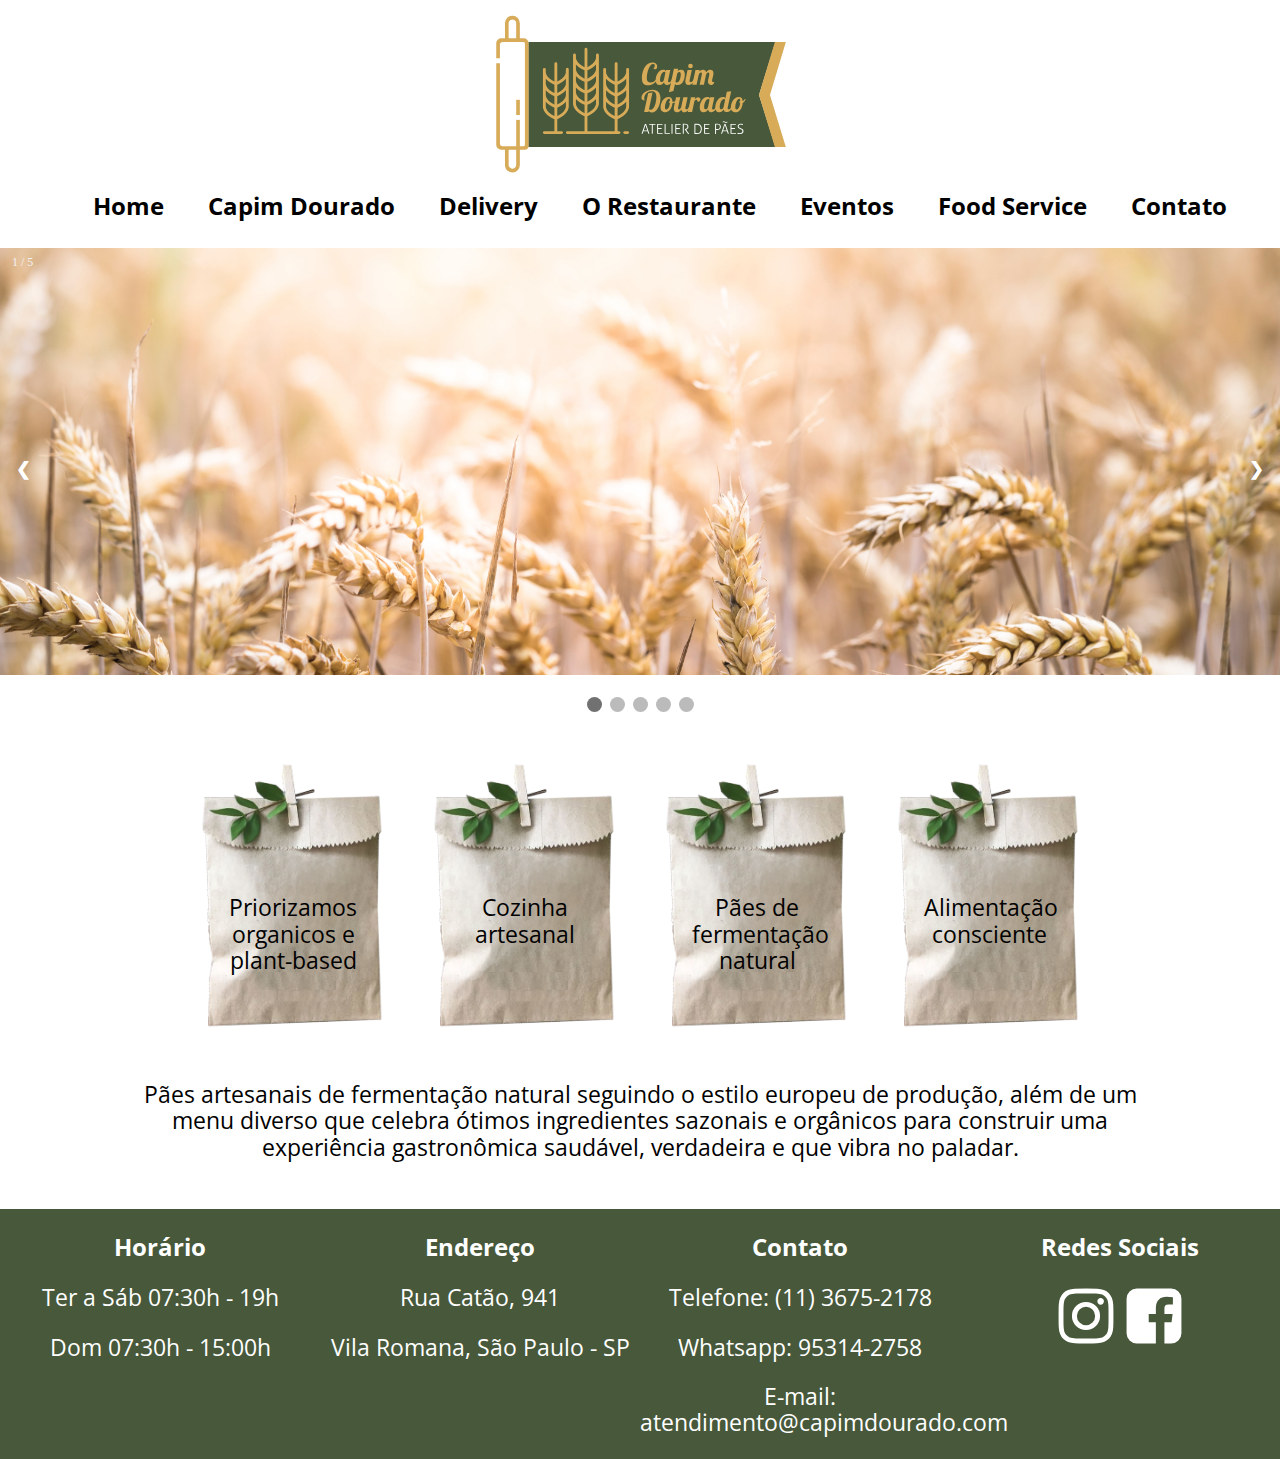
==== index.html @ cfd5281f "fisrt commit" ====
<!DOCTYPE html>
<html lang="pt-br">
    <head>
        <!--Padrão-->
        <meta charset="UTF-8">
        <title> Capim Dourado </title>
        <meta name="viewport" content="width=device-width, initial-scale=1.0">
        <meta http-equiv="X-UA-Compatible" content="ie=edge">
        <!--CSS-->
        <link href="capim-dourado.css" rel="stylesheet">
        <link rel="stylesheet" href="capimdouradodesktop.css">
        <link rel="stylesheet" href="capimdouradotablet.css">
        <link rel="stylesheet" href="capimdouradocelular.css">
        <link href="normalize.css" rel="stylesheet">
        <!--SEO-->
        <meta name="Keywords" content="padaria, artesanal, vila Romana,  ">
        <meta name="Description" content="A melhor padaria da Vila Romana">
        <!-- icon -->
        <link rel="icon" href="img/capim-icon.svg">
        <!--Fontes-->
        <link href="https://fonts.googleapis.com/css?family=Open+Sans&display=swap" rel="stylesheet">
        <link href="https://fonts.googleapis.com/css2?family=Open+Sans+Condensed:ital,wght@0,300;0,700;1,300&display=swap" rel="stylesheet">
        <!--Assinatura-->
        <meta name="author" content="Ully Suheishi">
    </head>
    <body>
        <header>
        <!--logo-->
        <div id="logo-principal"><a href="index.html"><img id="logo" src="img/logo-principal.svg"></a></div>
        <!--menu-->
        <div class="nav-toggle">
            <div class="nav-toggle-bar"></div>
        </div>
        <nav id="menu" class="menu nav">
            <ul>
                <li><a href="index.html"><strong> Home </strong></a> </li>
                <li><a href="capim-dourado.html"><strong> Capim Dourado </strong></a></li>
                <li><a href="delivery.html"><strong> Delivery </strong></a></li>
                <li><a href="restaurante.html"><strong> O Restaurante </strong></a></li>
                <li><a href="eventos.html"><strong> Eventos </strong></a></li>
                <li><a href="food-service.html"><strong> Food Service </strong></a></li>
                <li><a href="contato.html"><strong> Contato </strong></a></li>
            </ul>
        </nav>
        <script src="scripts/nav.js"></script>
        </header>
<!-- ---------------------------------------------------------------------------------------------------- -->
        <main>
            <!-- inicio slideshow -->
            <div class="slideshow-container">
                <!-- Full-width images with number and caption text -->
                <div class="mySlides fade">
                    <div class="numbertext">1 / 5</div>
                        <img src="img/full-banner-1.jpg" style="width:100%">
                    <div class="text"></div>
                </div>
            
                <div class="mySlides fade">
                    <div class="numbertext">2 / 5</div>
                        <img src="img/full-banner-2.jpg" style="width:100%">
                    <div class="text"></div>
                </div>
            
                <div class="mySlides fade">
                    <div class="numbertext">3 / 5</div>
                        <img src="img/full-banner-3.jpg" style="width:100%">
                    <div class="text"></div>
                </div>

                <div class="mySlides fade">
                    <div class="numbertext">4 / 5</div>
                        <img src="img/full-banner-4.jpg" style="width:100%">
                    <div class="text"></div>
                </div>

                <div class="mySlides fade">
                    <div class="numbertext">5 / 5</div>
                        <img src="img/full-banner-5.jpg" style="width:100%">
                    <div class="text"></div>
                </div>
                <!-- Next and previous buttons -->
                <a class="prev" onclick="plusSlides(-1)">&#10094;</a>
                <a class="next" onclick="plusSlides(1)">&#10095;</a>
            </div>
            <!-- escolher entre as bolinhas ou a seta para navegar no slideshow -->
            <br>
            <!-- The dots/circles -->
            <div style="text-align:center">
                <span class="dot" onclick="currentSlide(1)"></span>
                <span class="dot" onclick="currentSlide(2)"></span>
                <span class="dot" onclick="currentSlide(3)"></span>
                <span class="dot" onclick="currentSlide(4)"></span>
                <span class="dot" onclick="currentSlide(5)"></span>
            </div>
            <script src="scripts/album.js"></script>
            <!-- fim slideshow -->
            <section class="margem-geral">    
                <!-- Inserir chamadas -->
                <div class="flex-container-home">
                    <div>
                        <figure id="qualidades-destaque">
                        <img src="img/cartao-destaque.png" />  
                        <figcaption> Priorizamos organicos e plant-based </figcaption>
                        </figure>
                    </div>
                    <div>
                        <figure id="qualidades-destaque">
                            <img src="img/cartao-destaque.png" />  
                            <figcaption> Cozinha artesanal </figcaption>
                        </figure>
                    </div>
                    <div>
                        <figure  id="qualidades-destaque">
                            <img src="img/cartao-destaque.png" />  
                            <figcaption> Pães de fermentação natural </figcaption>
                        </figure>
                    </div>
                    <div>
                        <figure id="qualidades-destaque">
                            <img src="img/cartao-destaque.png" />  
                            <figcaption> Alimentação consciente </figcaption>
                        </figure>
                    </div>
                </div>
                <!-- fimchamadas -->
                <p class="texto-margem">
                Pães artesanais de fermentação natural seguindo o estilo europeu de produção,
                além de um menu diverso que celebra ótimos ingredientes sazonais e orgânicos para
                construir uma experiência gastronômica saudável, verdadeira e que vibra no paladar.
                </p>
                <!-- plugin para instagram -->
            </section>
        </main>
        <footer>
            <div class="footer-item">
                <h3> Horário </h3>
                <p> Ter a Sáb 07:30h - 19h </p>
                <p> Dom 07:30h - 15:00h </p>
            </div>
            <div class="footer-item">
                <h3> Endereço </h3>
                <p> Rua Catão, 941</p>
                <p>Vila Romana, São Paulo - SP </p>
            </div>
            <div class="footer-item">
                <h3> Contato </h3>
                <p> Telefone: (11) 3675-2178 </p>
                <p> Whatsapp: 95314-2758 </p>
                <p> E-mail: atendimento@capimdourado.com </p>
            </div>
            <div class="footer-item">
                <h3> Redes Sociais </h3>
                <svg xmlns="http://www.w3.org/2000/svg" viewBox="0 0 1792 1792" height="4em" width="4em" class="logo-contato-footer">
                    <path d="M1152 896q0-106-75-181t-181-75-181 75-75 181 75 181 181 75 181-75 75-181zm138 0q0 164-115 279t-279 115-279-115-115-279 115-279 279-115 279 115 115 279zm108-410q0 38-27 65t-65 27-65-27-27-65 27-65 65-27 65 27 27 65zm-502-220q-7 0-76.5-.5t-105.5 0-96.5 3-103 10-71.5 18.5q-50 20-88 58t-58 88q-11 29-18.5 71.5t-10 103-3 96.5 0 105.5.5 76.5-.5 76.5 0 105.5 3 96.5 10 103 18.5 71.5q20 50 58 88t88 58q29 11 71.5 18.5t103 10 96.5 3 105.5 0 76.5-.5 76.5.5 105.5 0 96.5-3 103-10 71.5-18.5q50-20 88-58t58-88q11-29 18.5-71.5t10-103 3-96.5 0-105.5-.5-76.5.5-76.5 0-105.5-3-96.5-10-103-18.5-71.5q-20-50-58-88t-88-58q-29-11-71.5-18.5t-103-10-96.5-3-105.5 0-76.5.5zm768 630q0 229-5 317-10 208-124 322t-322 124q-88 5-317 5t-317-5q-208-10-322-124t-124-322q-5-88-5-317t5-317q10-208 124-322t322-124q88-5 317-5t317 5q208 10 322 124t124 322q5 88 5 317z"></path></svg>
                <a href="instagram.com"></a>
                <svg xmlns="http://www.w3.org/2000/svg" viewBox="0 0 1792 1792" height="4em" width="4em" class="logo-contato-footer"><path d="M1376 128q119 0 203.5 84.5t84.5 203.5v960q0 119-84.5 203.5t-203.5 84.5h-188v-595h199l30-232h-229v-148q0-56 23.5-84t91.5-28l122-1v-207q-63-9-178-9-136 0-217.5 80t-81.5 226v171h-200v232h200v595h-532q-119 0-203.5-84.5t-84.5-203.5v-960q0-119 84.5-203.5t203.5-84.5h960z"></path></svg>
                <a href="facebook.com"></a>
            </div>
        </footer>
    </body>
</html>
---- capim-dourado.css ----
@charset "utf-8";
/* fold and unfold */
/* ctrl + k + 0/1/2/3/4 */
/* ctrl + k + j */

/* --------------------------------------------------------------- */
/* -----------------CSS para todas as páginas--------------------- */
/* --------------------------------------------------------------- */

h1, h2, h3, h4, h5, h6, p, strong{
  color: black;
}

h1, h2, h3, h4, h5, h6, p{
  text-align: center;
}

p, a, figcaption{
  font-family: 'Open Sans Condensed', sans-serif;
}

h1, h2, h3, h4, h5, h6, strong, .icone-whats-delivery, label{
  font-family: 'Open Sans', sans-serif;
}

body{
  padding-top: 1%;
}

#logo-principal img{
  display: block;
  margin-left: auto;
  margin-right: auto;
}

nav{
  padding-bottom: 1%;
}

a{
  text-decoration: none;
  color: black;
}

.full-banner{
  margin-left: auto;
  margin-right: auto;
  display: block;
  width: 100%;
}

footer{
  display: flex;
  flex-wrap: wrap;
  background-color: #47583b;
}

footer h3, footer p{
  color: white;
}

.logo-contato-footer{
  fill: white;
}





/* --------------------------------------------------------------- */
/* ---------------------------slideshow--------------------------- */
/* --------------------------------------------------------------- */

* {box-sizing:border-box}

/* Slideshow container */
.slideshow-container {
  max-width: 2160px;
  position: relative;
  margin: auto;
}

/* Hide the images by default */
.mySlides {
  display: none;
}

/* Next & previous buttons */
.prev, .next {
  cursor: pointer;
  position: absolute;
  top: 50%;
  width: auto;
  margin-top: -22px;
  padding: 16px;
  color: white;
  font-weight: bold;
  font-size: 18px;
  transition: 0.6s ease;
  border-radius: 0 3px 3px 0;
  user-select: none;
}

/* Position the "next button" to the right */
.next {
  right: 0;
  border-radius: 3px 0 0 3px;
}

/* On hover, add a black background color with a little bit see-through */
.prev:hover, .next:hover {
  background-color: rgba(0,0,0,0.8);
}

/* Caption text */
.text {
  color: #f2f2f2;
  font-size: 15px;
  padding: 8px 12px;
  position: absolute;
  bottom: 8px;
  width: 100%;
  text-align: center;
}

/* Number text (1/3 etc) */
.numbertext {
  color: #f2f2f2;
  font-size: 12px;
  padding: 8px 12px;
  position: absolute;
  top: 0;
}

/* The dots/bullets/indicators */
.dot {
  cursor: pointer;
  height: 15px;
  width: 15px;
  margin: 0 2px;
  background-color: #bbb;
  border-radius: 50%;
  display: inline-block;
  transition: background-color 0.6s ease;
}

.active, .dot:hover {
  background-color: #717171;
}

/* Fading animation */
.fade {
  -webkit-animation-name: fade;
  -webkit-animation-duration: 1.5s;
  animation-name: fade;
  animation-duration: 1.5s;
}

@-webkit-keyframes fade {
  from {opacity: .4}
  to {opacity: 1}
}

@keyframes fade {
  from {opacity: .4}
  to {opacity: 1}
}

/* --------------------------------------------------------------- */
/* ------------------CSS para o menu hamburguer------------------- */
/* --------------------------------------------------------------- */

@media screen and (min-width: 0px) and (max-width: 1013px){

    @import url("https://fonts.googleapis.com/css?family=Source+Sans+Pro");
    * {
      -webkit-box-sizing: border-box;
      -moz-box-sizing: border-box;
      box-sizing: border-box;
      -webkit-text-size-adjust: 100%;
      -moz-text-size-adjust: 100%;
      -ms-text-size-adjust: 100%;
    }

    *:focus{
      outline: none;
    }
    
    html{
      font: normal "Source Sans Pro", Helvetica, Arial, sans-serif;
    }     
    
    body{
      color: inherit;
      font: inherit;
    }
    
    a{
      color: inherit;
      cursor: pointer; 
      text-decoration: none;
    }

    a:hover{
      opacity: 0.8;
    }
    
    /* nav toggle */
    .nav-toggle{
      -webkit-user-select: none;
      -moz-user-select: none;
      user-select: none;
      cursor: pointer;
      height: 2rem;
      right: 2rem;
      position: fixed;
      top: 3.5%;
      width: 3.6rem;
      z-index: 2;
    }

    .nav-toggle:hover{
      opacity: 0.8;
    }

    .nav-toggle .nav-toggle-bar,
    .nav-toggle .nav-toggle-bar::after,
    .nav-toggle .nav-toggle-bar::before{
      position: absolute;
      top: 50%;
      -webkit-transform: translateY(-50%);
      -ms-transform: translateY(-50%);
      transform: translateY(-50%);
      -webkit-transition: all 0.5s ease;
      -moz-transition: all 0.5s ease;
      -ms-transition: all 0.5s ease;
      -o-transition: all 0.5s ease;
      transition: all 0.5s ease;
      background:#F2EBDF;
      content: '';
      height: 0.4rem;
      width: 100%;
    }

    .nav-toggle .nav-toggle-bar{
      margin-top: 0;
    }

    .nav-toggle .nav-toggle-bar::after{
      margin-top: 0.8rem;
    }

    .nav-toggle .nav-toggle-bar::before{
      margin-top: -0.8rem;
    }

    .nav-toggle.expanded .nav-toggle-bar{
      background: transparent;
    }

    .nav-toggle.expanded .nav-toggle-bar::after, .nav-toggle.expanded .nav-toggle-bar::before{
      background: #F2EBDF;
      margin-top: 0;
    }

    .nav-toggle.expanded .nav-toggle-bar::after{
      -ms-transform: rotate(45deg);
      -webkit-transform: rotate(45deg);
      transform: rotate(45deg);
    }

    .nav-toggle.expanded .nav-toggle-bar::before{
      -ms-transform: rotate(-45deg);
      -webkit-transform: rotate(-45deg);
      transform: rotate(-45deg);
    }
    
    /* nav */
    .nav{
      -webkit-transition: left 0.5s ease;
      -moz-transition: left 0.5s ease;
      -ms-transition: left 0.5s ease;
      -o-transition: left 0.5s ease;
      transition: left 0.5s ease;
      background: #667173;
      color: #F2798F;
      cursor: pointer;
      font-size: 2rem;
      height: 100vh;
      left: -20rem;
      padding: 6rem 2rem 2rem 2rem;
      position: fixed;
      top: 0;
      width: 20rem;
      z-index: 1;
    }

    .nav.expanded{
      left: 0;
    }

    .nav ul{
      position: absolute;
      top: 50%;
      -webkit-transform: translateY(-50%);
      -ms-transform: translateY(-50%);
      transform: translateY(-50%);
      list-style: none;
      margin: 0;
      padding: 0;
    }
    
    /*# sourceMappingURL=nav.css.map */
  }
---- capimdouradodesktop.css ----
@charset "utf-8";

/* --------------------------------------------------------------- */
/* --------------CSS apenas para a versão Desktop----------------- */
/* --------------------------------------------------------------- */
@media screen and (min-width: 1014px){

h1, h2, h3, h4, h5, h6, strong, .icone-whats-delivery{
  font-size: 24px;
}  

p, figcaption, a{
  font-size: 23px;
}
  
#logo-principal img{
width: 300px;
height: auto;
}

.menu{
  text-align: center;
}

.menu ul li{
  list-style: none;
  display: inline-block;
}

.menu strong{
  padding: 10px 20px;
}

.menu > ul > li > a > strong:hover{
  background-color: #415538;
  color: white;
}
/* tirar margem geral */
.margem-geral{
  padding: 2% 0;
}

/* alinhamento do texto */

.texto-margem{
  padding: 0 10%;
}

.footer-item{
  width: 25%;
  float: left;
  text-align: center;
}

/* ----------------CSS para páginas específicas------------------- */

/* Home */

/* imgs destaques */

.flex-container-home{
  display: flex;
  flex-flow: row wrap;
  justify-content: center;
}

#qualidades-destaque {
  display: inline-block;
  position: relative;
  text-align: center;
  margin-inline-start: 1em;
  margin-inline-end: 1em;
}

#qualidades-destaque img{
  width: 200px;
}

#qualidades-destaque figcaption{
  position: absolute;
  top: 48%;
  width: 65%;
  left: 18%;
}

/* Delivery */

.icone-whats-delivery-text, .icone-whats-delivery{
  fill: #2D9139;
  display: block;
  margin: auto;
  text-align: center;
  color: #2D9139;
}

.icone-whats-delivery{
  height: 8em;
  width: 8em;
}


/* Eventos */
.flex-eventos{
  display: flex;
}
.flex-eventos-filho{
  width: calc(100%/3);
  padding: 1% 4% 0%;
}

/* Contato */

.logo-contato{
  width: 2em;
  height: 2em;
  fill: black;
}
.contato-infos-flex-left{
  margin-left: auto;
  margin-right: auto;
  width: 290px;
    margin-block-start: 1em;
    margin-block-end: 1em;
}

.contato-section-flex{
  display: flex;
}

.contato-section-flex-filho{
  width: calc(100%/2);
  padding: 0 3%;
}

.hora-funcionamento{
  margin-top: 10%;
}

.maps{
  width: 90%;
  height: 200px;
  margin: 0 5% 2%;
}

.contato-infos-flex-right{
  margin-left: 8%;
  margin-right: 5%;
}

fieldset{
  width: 500px;
  margin-left: auto;
  margin-right: auto;
  border: none;
  color: black;
}

fieldset > p > label > strong, fieldset > p > input{
  font-size: 16px;
  width: 100%;
}

fieldset > p{
  margin: 0.5em;
}
/* 
.align-start{
  text-align: start;
} */

}

}
---- capimdouradotablet.css ----
@charset "utf-8";



/* --------------------------------------------------------------- */
/* --------------CSS apenas para a versão tablet------------------ */
/* --------------------------------------------------------------- */
@media screen and (min-width: 0px) and (max-width: 1013px){

    h1, h2, h3, h4, h5, h6, strong, .icone-whats-delivery{
    font-size: 24px;
    }

    p, figcaption, a{
        font-size: 21px;
      }

  
    #logo-principal img{
      width: 250px;
      height: auto;
    }

    .texto-margem{
        padding: 0 10%;
    }

    h1, h2, h3, h4, h5, h6, p{
      text-align: center;
    }
      
    h1, h2, h3, h4, h5, h6, strong{
        font-size: larger;
    }  

    .footer-item{
        width: 50%;
        float: left;
        text-align: center;
    }

/* ----------------CSS para páginas específicas------------------- */

/* Home */

/* imgs destaques */

.flex-container-home{
    display: flex;
    flex-flow: row wrap;
    justify-content: center;
}

#qualidades-destaque {
    display: inline-block;
    position: relative;
    text-align: center;
    margin-inline-start: 1em;
    margin-inline-end: 1em;
  }
  
  #qualidades-destaque img{
    width: 200px;
  }
  
  #qualidades-destaque figcaption{
    position: absolute;
    top: 48%;
    width: 65%;
    left: 18%;
  }

/* Delivery */

  .icone-whats-delivery-text, .icone-whats-delivery{
    fill: #2D9139;
    display: block;
    margin: auto;
    text-align: center;
    color: #2D9139;
  }
  
  .icone-whats-delivery{
    height: 6em;
    width: 6em;
  }
  
/* Contato */

.logo-contato{
  width: 2em;
  height: 2em;
  fill: black;
}
.contato-infos-flex-left{
  margin-left: auto;
  margin-right: auto;
  width: 290px;
  margin-block-start: 1em;
  margin-block-end: 1em;
}

.hora-funcionamento{
  margin-top: 10%;
}

.maps{
  width: 90%;
  height: 200px;
  margin: 0 5% 2%;
}

.contato-infos-flex-right{
  margin-left: 8%;
  margin-right: 5%;
}

fieldset{
  width: 500px;
  margin-left: auto;
  margin-right: auto;
  border: none;
  color: black;
}

fieldset > p > label > strong, fieldset > p > input{
  font-size: 16px;
  width: 100%;
}

fieldset > p{
  margin: 0.5em;
}

  }
---- capimdouradocelular.css ----
@charset "utf-8";

/* --------------------------------------------------------------- */
/* --------------CSS apenas para a versão celular----------------- */
/* --------------------------------------------------------------- */

@media screen and (min-width: 0px) and (max-width: 559px){
  h1, h2, h3, h4, h5, h6, strong, .icone-whats-delivery{
    font-size: 24px;
    }

    p, figcaption, a{
        font-size: 23px;
      }

  
    #logo-principal img{
      width: 250px;
      height: auto;
    }

    .texto-margem{
        padding: 0 10%;
    }

    h1, h2, h3, h4, h5, h6, p{
      text-align: center;
    }
      
    h1, h2, h3, h4, h5, h6, strong{
        font-size: larger;
    }  
      
    p{
        font-size: 18px;
    }

    .footer-item{
      width: 100%;
    }
  /* ----------------CSS para páginas específicas------------------- */

/* Home */

/* imgs destaques */

.flex-container-home{
  display: flex;
  flex-flow: row wrap;
  justify-content: center;
}

#qualidades-destaque {
  display: inline-block;
  position: relative;
  text-align: center;
  margin-inline-start: 1em;
  margin-inline-end: 1em;
}

#qualidades-destaque img{
  width: 200px;
}

#qualidades-destaque figcaption{
  position: absolute;
  top: 48%;
  width: 65%;
  left: 18%;
}

/* Delivery */

.icone-whats-delivery-text, .icone-whats-delivery{
  fill: #2D9139;
  display: block;
  margin: auto;
  text-align: center;
  color: #2D9139;
}

.icone-whats-delivery{
  height: 4em;
  width: 4em;
}

/* Contato */

.logo-contato{
width: 2em;
height: 2em;
fill: black;
}
.contato-infos-flex-left{
margin-left: auto;
margin-right: auto;
width: 290px;
margin-block-start: 1em;
margin-block-end: 1em;
}

.hora-funcionamento{
margin-top: 10%;
}

.maps{
width: 96%;
height: 150px;
margin: 0 2% 2%;
}

.contato-infos-flex-right{
margin-left: 1%;
margin-right: 1%;
}

fieldset{
width: 100%;
margin-left: auto;
margin-right: auto;
border: none;
color: black;
}

fieldset > p > label > strong, fieldset > p > input{
font-size: 16px;
width: 100%;
}

fieldset > p{
margin: 0.5em;
}

}
  }
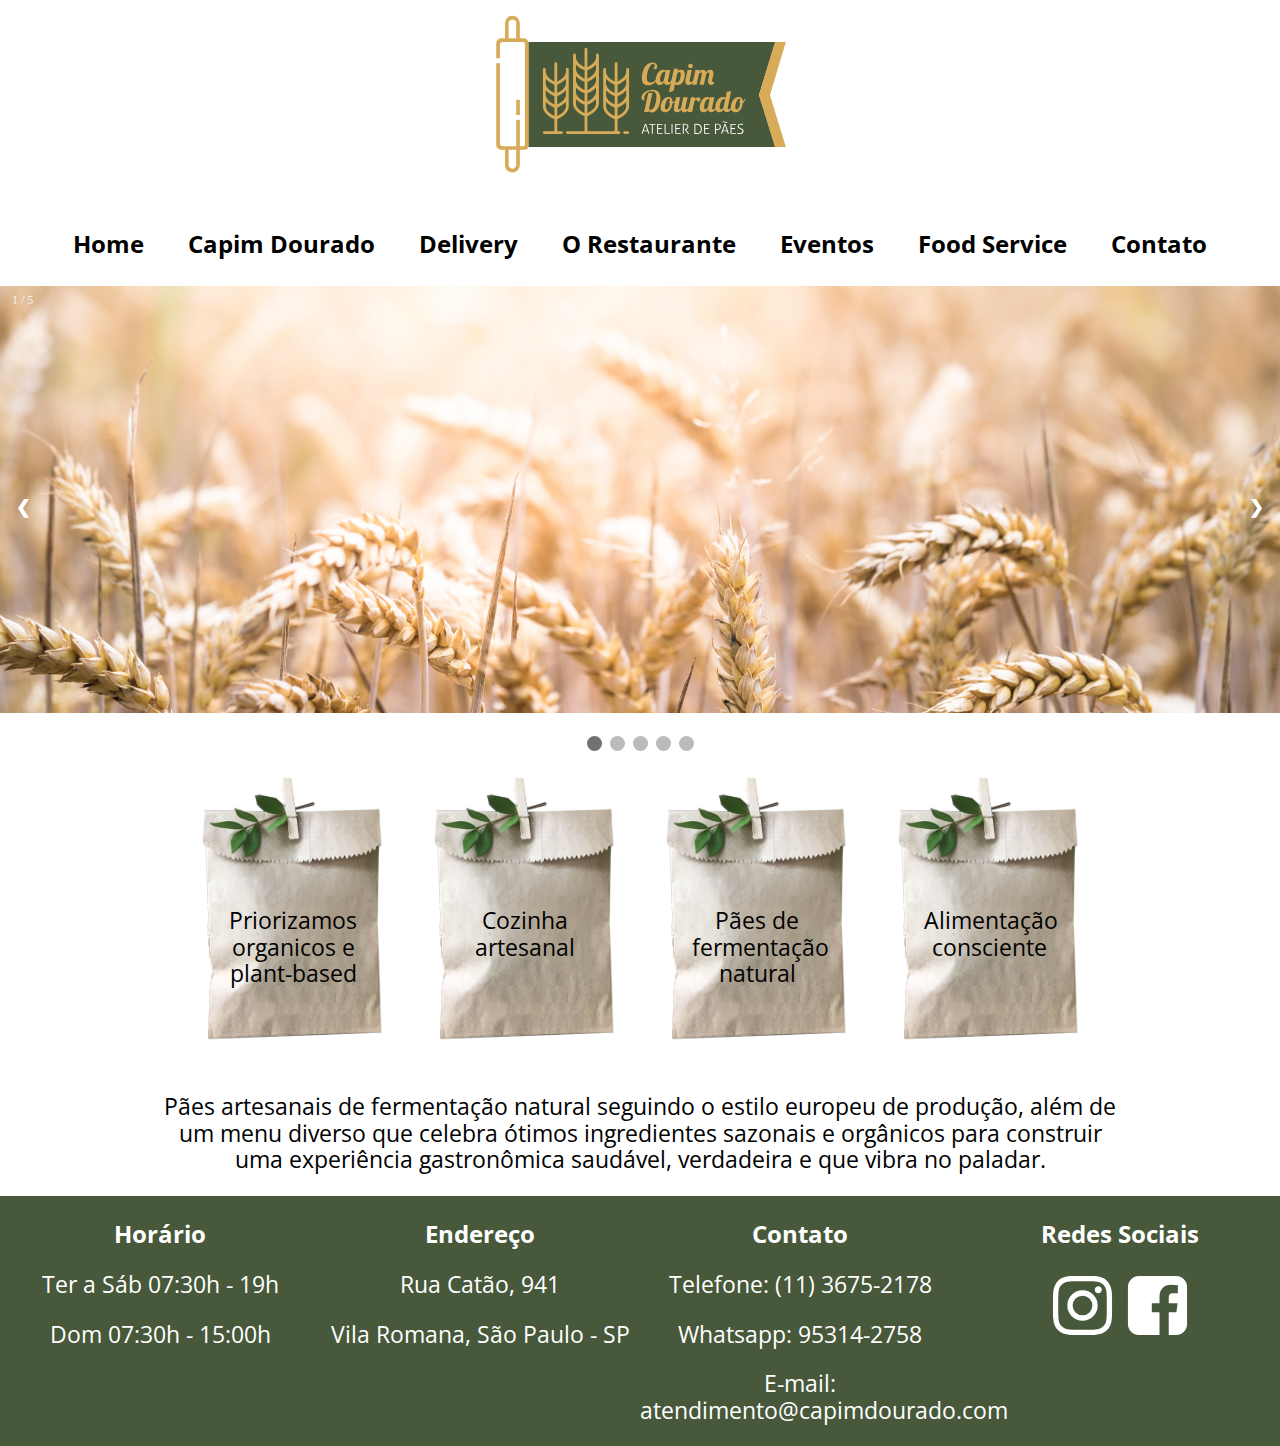
==== commit b92c81a5: "general changes" ====
--- a/index.html
+++ b/index.html
@@ -24,14 +24,14 @@
         <meta name="author" content="Ully Suheishi">
     </head>
     <body>
-        <header>
+       <header>
         <!--logo-->
         <div id="logo-principal"><a href="index.html"><img id="logo" src="img/logo-principal.svg"></a></div>
         <!--menu-->
-        <div class="nav-toggle">
-            <div class="nav-toggle-bar"></div>
-        </div>
-        <nav id="menu" class="menu nav">
+        <nav id="main-nav">
+            <button id="menu-toggle" aria-expanded="false" aria-controls="navigation">
+                <span aria-hidden="true"/>
+            </button>
             <ul>
                 <li><a href="index.html"><strong> Home </strong></a> </li>
                 <li><a href="capim-dourado.html"><strong> Capim Dourado </strong></a></li>
@@ -96,6 +96,7 @@
             <!-- fim slideshow -->
             <section class="margem-geral">    
                 <!-- Inserir chamadas -->
+                <div class="flex-container-home">                
                 <div class="flex-container-home">
                     <div>
                         <figure id="qualidades-destaque">
@@ -109,6 +110,8 @@
                             <figcaption> Cozinha artesanal </figcaption>
                         </figure>
                     </div>
+                </div>
+                <div class="flex-container-home">
                     <div>
                         <figure  id="qualidades-destaque">
                             <img src="img/cartao-destaque.png" />  
@@ -122,6 +125,9 @@
                         </figure>
                     </div>
                 </div>
+                
+               
+                </div>
                 <!-- fimchamadas -->
                 <p class="texto-margem">
                 Pães artesanais de fermentação natural seguindo o estilo europeu de produção,
@@ -130,6 +136,8 @@
                 </p>
                 <!-- plugin para instagram -->
             </section>
+            <script type="text/javascript" src="instafeed/dist/instafeed.min.js">
+            </script>
         </main>
         <footer>
             <div class="footer-item">
@@ -150,11 +158,13 @@
             </div>
             <div class="footer-item">
                 <h3> Redes Sociais </h3>
-                <svg xmlns="http://www.w3.org/2000/svg" viewBox="0 0 1792 1792" height="4em" width="4em" class="logo-contato-footer">
+                <a href="instagram.com">
+                <svg xmlns="http://www.w3.org/2000/svg" viewBox="0 0 1792 1792" height="3em" width="3em" class="logo-contato-footer">
                     <path d="M1152 896q0-106-75-181t-181-75-181 75-75 181 75 181 181 75 181-75 75-181zm138 0q0 164-115 279t-279 115-279-115-115-279 115-279 279-115 279 115 115 279zm108-410q0 38-27 65t-65 27-65-27-27-65 27-65 65-27 65 27 27 65zm-502-220q-7 0-76.5-.5t-105.5 0-96.5 3-103 10-71.5 18.5q-50 20-88 58t-58 88q-11 29-18.5 71.5t-10 103-3 96.5 0 105.5.5 76.5-.5 76.5 0 105.5 3 96.5 10 103 18.5 71.5q20 50 58 88t88 58q29 11 71.5 18.5t103 10 96.5 3 105.5 0 76.5-.5 76.5.5 105.5 0 96.5-3 103-10 71.5-18.5q50-20 88-58t58-88q11-29 18.5-71.5t10-103 3-96.5 0-105.5-.5-76.5.5-76.5 0-105.5-3-96.5-10-103-18.5-71.5q-20-50-58-88t-88-58q-29-11-71.5-18.5t-103-10-96.5-3-105.5 0-76.5.5zm768 630q0 229-5 317-10 208-124 322t-322 124q-88 5-317 5t-317-5q-208-10-322-124t-124-322q-5-88-5-317t5-317q10-208 124-322t322-124q88-5 317-5t317 5q208 10 322 124t124 322q5 88 5 317z"></path></svg>
-                <a href="instagram.com"></a>
-                <svg xmlns="http://www.w3.org/2000/svg" viewBox="0 0 1792 1792" height="4em" width="4em" class="logo-contato-footer"><path d="M1376 128q119 0 203.5 84.5t84.5 203.5v960q0 119-84.5 203.5t-203.5 84.5h-188v-595h199l30-232h-229v-148q0-56 23.5-84t91.5-28l122-1v-207q-63-9-178-9-136 0-217.5 80t-81.5 226v171h-200v232h200v595h-532q-119 0-203.5-84.5t-84.5-203.5v-960q0-119 84.5-203.5t203.5-84.5h960z"></path></svg>
-                <a href="facebook.com"></a>
+                </a>
+                <a href="facebook.com">
+                <svg xmlns="http://www.w3.org/2000/svg" viewBox="0 0 1792 1792" height="3em" width="3em" class="logo-contato-footer"><path d="M1376 128q119 0 203.5 84.5t84.5 203.5v960q0 119-84.5 203.5t-203.5 84.5h-188v-595h199l30-232h-229v-148q0-56 23.5-84t91.5-28l122-1v-207q-63-9-178-9-136 0-217.5 80t-81.5 226v171h-200v232h200v595h-532q-119 0-203.5-84.5t-84.5-203.5v-960q0-119 84.5-203.5t203.5-84.5h960z"></path></svg>
+                </a>
             </div>
         </footer>
     </body>
--- a/capim-dourado.css
+++ b/capim-dourado.css
@@ -7,18 +7,17 @@
 /* -----------------CSS para todas as páginas--------------------- */
 /* --------------------------------------------------------------- */
 
+/* estilizando o texto */
 h1, h2, h3, h4, h5, h6, p, strong{
   color: black;
 }
-
+/* rever isso, onde é usado text-align: center; */
 h1, h2, h3, h4, h5, h6, p{
   text-align: center;
 }
-
 p, a, figcaption{
   font-family: 'Open Sans Condensed', sans-serif;
 }
-
 h1, h2, h3, h4, h5, h6, strong, .icone-whats-delivery, label{
   font-family: 'Open Sans', sans-serif;
 }
@@ -32,11 +31,20 @@
   margin-left: auto;
   margin-right: auto;
 }
-
+/* menu */
 nav{
   padding-bottom: 1%;
-}
-
+  padding-top: 3%;
+}
+#main-nav{
+  text-align: center;
+}
+#main-nav ul{
+  padding: 0;
+}
+#main-nav ul li{
+  list-style: none;
+}   
 a{
   text-decoration: none;
   color: black;
@@ -54,18 +62,96 @@
   flex-wrap: wrap;
   background-color: #47583b;
 }
-
 footer h3, footer p{
   color: white;
 }
-
 .logo-contato-footer{
   fill: white;
 }
 
-
-
-
+/* --------------------------------------------------------------- */
+/* ------------------CSS para o menu hamburguer------------------- */
+/* --------------------------------------------------------------- */
+
+@media screen and (min-width: 0px) and (max-width: 1136px){
+
+  #main-nav{
+   display: flex;
+   flex-direction: column;
+   justify-content: center;
+   align-items: center;
+ }
+
+  #main-nav button {
+   width: 35px;
+   height: 35px;
+   display: flex;
+   position: relative;
+   border: none;
+   margin: 0;
+   padding: 0;
+   font-size: 1rem;
+   line-height: 1;
+   background: transparent;
+   -webkit-appearance: none;
+ }
+
+
+ /* collapsed */
+
+ #main-nav ul{
+   max-height: 0;
+   opacity: 0;
+   transition: opacity 0.8s ease-in-out, max-height 0.8s ease-in-out;
+   overflow: hidden;
+ }
+
+ #main-nav span, #main-nav span:before, #main-nav span:after{
+   transition: .4s;
+   position: absolute;
+   display: block;
+   content: "";
+   width: 100%;
+   height: 2px;
+   background: black;
+ }
+
+ #main-nav span:before {
+   top: -12px;
+ }
+
+ #main-nav span:after {
+   bottom: -12px;
+ }
+
+ /* expanded */
+ #main-nav.expanded ul {
+   display: block;
+   max-height: 200px;
+   opacity: 1;
+ }
+
+ #main-nav.expanded span{
+   background-color: transparent;
+ }
+
+ #main-nav.expanded span:before{
+   transform-origin: center;
+   transform: rotate(-45deg);
+   top: 0;
+ }
+
+ #main-nav.expanded span:after{
+   transform-origin: center;
+   transform: rotate(45deg);
+   bottom: 0;
+ }
+
+ *:focus{
+   outline: none;
+ }
+ 
+}
 
 /* --------------------------------------------------------------- */
 /* ---------------------------slideshow--------------------------- */
@@ -165,150 +251,3 @@
   from {opacity: .4}
   to {opacity: 1}
 }
-
-/* --------------------------------------------------------------- */
-/* ------------------CSS para o menu hamburguer------------------- */
-/* --------------------------------------------------------------- */
-
-@media screen and (min-width: 0px) and (max-width: 1013px){
-
-    @import url("https://fonts.googleapis.com/css?family=Source+Sans+Pro");
-    * {
-      -webkit-box-sizing: border-box;
-      -moz-box-sizing: border-box;
-      box-sizing: border-box;
-      -webkit-text-size-adjust: 100%;
-      -moz-text-size-adjust: 100%;
-      -ms-text-size-adjust: 100%;
-    }
-
-    *:focus{
-      outline: none;
-    }
-    
-    html{
-      font: normal "Source Sans Pro", Helvetica, Arial, sans-serif;
-    }     
-    
-    body{
-      color: inherit;
-      font: inherit;
-    }
-    
-    a{
-      color: inherit;
-      cursor: pointer; 
-      text-decoration: none;
-    }
-
-    a:hover{
-      opacity: 0.8;
-    }
-    
-    /* nav toggle */
-    .nav-toggle{
-      -webkit-user-select: none;
-      -moz-user-select: none;
-      user-select: none;
-      cursor: pointer;
-      height: 2rem;
-      right: 2rem;
-      position: fixed;
-      top: 3.5%;
-      width: 3.6rem;
-      z-index: 2;
-    }
-
-    .nav-toggle:hover{
-      opacity: 0.8;
-    }
-
-    .nav-toggle .nav-toggle-bar,
-    .nav-toggle .nav-toggle-bar::after,
-    .nav-toggle .nav-toggle-bar::before{
-      position: absolute;
-      top: 50%;
-      -webkit-transform: translateY(-50%);
-      -ms-transform: translateY(-50%);
-      transform: translateY(-50%);
-      -webkit-transition: all 0.5s ease;
-      -moz-transition: all 0.5s ease;
-      -ms-transition: all 0.5s ease;
-      -o-transition: all 0.5s ease;
-      transition: all 0.5s ease;
-      background:#F2EBDF;
-      content: '';
-      height: 0.4rem;
-      width: 100%;
-    }
-
-    .nav-toggle .nav-toggle-bar{
-      margin-top: 0;
-    }
-
-    .nav-toggle .nav-toggle-bar::after{
-      margin-top: 0.8rem;
-    }
-
-    .nav-toggle .nav-toggle-bar::before{
-      margin-top: -0.8rem;
-    }
-
-    .nav-toggle.expanded .nav-toggle-bar{
-      background: transparent;
-    }
-
-    .nav-toggle.expanded .nav-toggle-bar::after, .nav-toggle.expanded .nav-toggle-bar::before{
-      background: #F2EBDF;
-      margin-top: 0;
-    }
-
-    .nav-toggle.expanded .nav-toggle-bar::after{
-      -ms-transform: rotate(45deg);
-      -webkit-transform: rotate(45deg);
-      transform: rotate(45deg);
-    }
-
-    .nav-toggle.expanded .nav-toggle-bar::before{
-      -ms-transform: rotate(-45deg);
-      -webkit-transform: rotate(-45deg);
-      transform: rotate(-45deg);
-    }
-    
-    /* nav */
-    .nav{
-      -webkit-transition: left 0.5s ease;
-      -moz-transition: left 0.5s ease;
-      -ms-transition: left 0.5s ease;
-      -o-transition: left 0.5s ease;
-      transition: left 0.5s ease;
-      background: #667173;
-      color: #F2798F;
-      cursor: pointer;
-      font-size: 2rem;
-      height: 100vh;
-      left: -20rem;
-      padding: 6rem 2rem 2rem 2rem;
-      position: fixed;
-      top: 0;
-      width: 20rem;
-      z-index: 1;
-    }
-
-    .nav.expanded{
-      left: 0;
-    }
-
-    .nav ul{
-      position: absolute;
-      top: 50%;
-      -webkit-transform: translateY(-50%);
-      -ms-transform: translateY(-50%);
-      transform: translateY(-50%);
-      list-style: none;
-      margin: 0;
-      padding: 0;
-    }
-    
-    /*# sourceMappingURL=nav.css.map */
-  }--- a/capimdouradodesktop.css
+++ b/capimdouradodesktop.css
@@ -3,14 +3,18 @@
 /* --------------------------------------------------------------- */
 /* --------------CSS apenas para a versão Desktop----------------- */
 /* --------------------------------------------------------------- */
-@media screen and (min-width: 1014px){
+@media screen and (min-width: 1137px){
 
+/* estilizando texto */
 h1, h2, h3, h4, h5, h6, strong, .icone-whats-delivery{
   font-size: 24px;
 }  
-
 p, figcaption, a{
   font-size: 23px;
+}
+/* padding geral dos textos*/
+.texto-margem{
+  padding: 0 12%;
 }
   
 #logo-principal img{
@@ -18,33 +22,25 @@
 height: auto;
 }
 
-.menu{
-  text-align: center;
+/* menu */
+#main-nav button {
+  display: none;
 }
-
-.menu ul li{
-  list-style: none;
+#main-nav ul li{
   display: inline-block;
 }
-
-.menu strong{
+#main-nav strong{
   padding: 10px 20px;
 }
-
-.menu > ul > li > a > strong:hover{
+#main-nav > ul > li > a > strong:hover{
   background-color: #415538;
   color: white;
 }
-/* tirar margem geral */
+
+/* tirar margem geral
 .margem-geral{
   padding: 2% 0;
-}
-
-/* alinhamento do texto */
-
-.texto-margem{
-  padding: 0 10%;
-}
+} */
 
 .footer-item{
   width: 25%;
@@ -52,18 +48,19 @@
   text-align: center;
 }
 
+/* --------------------------------------------------------------- */
 /* ----------------CSS para páginas específicas------------------- */
+/* --------------------------------------------------------------- */
 
 /* Home */
 
-/* imgs destaques */
+/* 4 imgs com diferenciais da padaria  */
 
 .flex-container-home{
   display: flex;
   flex-flow: row wrap;
   justify-content: center;
 }
-
 #qualidades-destaque {
   display: inline-block;
   position: relative;
@@ -71,20 +68,17 @@
   margin-inline-start: 1em;
   margin-inline-end: 1em;
 }
-
 #qualidades-destaque img{
   width: 200px;
 }
-
 #qualidades-destaque figcaption{
   position: absolute;
   top: 48%;
   width: 65%;
   left: 18%;
-}
-
 /* Delivery */
 
+/* icone do whatsapp */
 .icone-whats-delivery-text, .icone-whats-delivery{
   fill: #2D9139;
   display: block;
@@ -92,14 +86,14 @@
   text-align: center;
   color: #2D9139;
 }
-
 .icone-whats-delivery{
   height: 8em;
   width: 8em;
 }
 
+/* Eventos */
 
-/* Eventos */
+/* alinhamento dos 3 tipos de evento */
 .flex-eventos{
   display: flex;
 }
@@ -110,30 +104,61 @@
 
 /* Contato */
 
-.logo-contato{
-  width: 2em;
-  height: 2em;
-  fill: black;
-}
 .contato-infos-flex-left{
   margin-left: auto;
   margin-right: auto;
-  width: 290px;
-    margin-block-start: 1em;
-    margin-block-end: 1em;
+  width: 300px;
+  margin-block-start: 1em;
+  margin-block-end: 1em;
+  line-height: 1.5em;
 }
-
+.logo-contato{
+  width: 32px;
+  height: 32px;
+  fill: black;
+  vertical-align: middle;
+}
+.contato-infos-flex-left a{
+  vertical-align: middle;
+  padding-left: 1%;
+}
 .contato-section-flex{
   display: flex;
 }
-
 .contato-section-flex-filho{
   width: calc(100%/2);
-  padding: 0 3%;
+  padding-left: 5%;
+  padding-bottom: 3%;
+}
+.contato-section-flex-filho p{
+  text-align: left;
 }
 
 .hora-funcionamento{
   margin-top: 10%;
+}
+.contato-infos-flex-right{
+  margin-left: 5%;
+  margin-right: 5%;
+}
+fieldset{
+  width: 500px;
+  margin-left: auto;
+  margin-right: auto;
+  border: none;
+  color: black;
+}
+fieldset > p > label > strong, fieldset > p > input{
+  padding-left: 2%;
+  width: 100%;
+  height: 35px;
+}
+fieldset > p{
+  margin: 0.5em;
+  padding-bottom: 3%;
+}
+fieldset > p > label > strong, fieldset > p > button{
+  width: 40%;
 }
 
 .maps{
@@ -142,32 +167,4 @@
   margin: 0 5% 2%;
 }
 
-.contato-infos-flex-right{
-  margin-left: 8%;
-  margin-right: 5%;
-}
-
-fieldset{
-  width: 500px;
-  margin-left: auto;
-  margin-right: auto;
-  border: none;
-  color: black;
-}
-
-fieldset > p > label > strong, fieldset > p > input{
-  font-size: 16px;
-  width: 100%;
-}
-
-fieldset > p{
-  margin: 0.5em;
-}
-/* 
-.align-start{
-  text-align: start;
-} */
-
-}
-
 }--- a/capimdouradotablet.css
+++ b/capimdouradotablet.css
@@ -5,33 +5,29 @@
 /* --------------------------------------------------------------- */
 /* --------------CSS apenas para a versão tablet------------------ */
 /* --------------------------------------------------------------- */
-@media screen and (min-width: 0px) and (max-width: 1013px){
+@media screen and (min-width: 0px) and (max-width: 1136px){
 
+
+    /* estilizando texto geral */
     h1, h2, h3, h4, h5, h6, strong, .icone-whats-delivery{
     font-size: 24px;
     }
-
     p, figcaption, a{
-        font-size: 21px;
-      }
-
-  
+      font-size: 22px;
+    }
+    h1, h2, h3, h4, h5, h6, p{
+      text-align: center;
+    }    
+    h1, h2, h3, h4, h5, h6, strong{
+      font-size: larger;
+    }
+    .texto-margem{
+      padding: 0 8%;
+    }
     #logo-principal img{
       width: 250px;
       height: auto;
     }
-
-    .texto-margem{
-        padding: 0 10%;
-    }
-
-    h1, h2, h3, h4, h5, h6, p{
-      text-align: center;
-    }
-      
-    h1, h2, h3, h4, h5, h6, strong{
-        font-size: larger;
-    }  
 
     .footer-item{
         width: 50%;
@@ -43,26 +39,22 @@
 
 /* Home */
 
-/* imgs destaques */
-
-.flex-container-home{
+/* 4 imgs com diferenciais da padaria  */
+  .flex-container-home{
     display: flex;
     flex-flow: row wrap;
     justify-content: center;
-}
-
-#qualidades-destaque {
+  }
+  #qualidades-destaque {
     display: inline-block;
     position: relative;
     text-align: center;
     margin-inline-start: 1em;
     margin-inline-end: 1em;
   }
-  
   #qualidades-destaque img{
     width: 200px;
   }
-  
   #qualidades-destaque figcaption{
     position: absolute;
     top: 48%;
@@ -72,6 +64,7 @@
 
 /* Delivery */
 
+/* icone do whatsapp */
   .icone-whats-delivery-text, .icone-whats-delivery{
     fill: #2D9139;
     display: block;
@@ -79,7 +72,6 @@
     text-align: center;
     color: #2D9139;
   }
-  
   .icone-whats-delivery{
     height: 6em;
     width: 6em;
--- a/capimdouradocelular.css
+++ b/capimdouradocelular.css
@@ -5,37 +5,30 @@
 /* --------------------------------------------------------------- */
 
 @media screen and (min-width: 0px) and (max-width: 559px){
+
+  /* estilizando texto geral */
   h1, h2, h3, h4, h5, h6, strong, .icone-whats-delivery{
     font-size: 24px;
-    }
+  }
+  p, figcaption, a{
+      font-size: 20px;
+  }
+  h1, h2, h3, h4, h5, h6, p{
+      text-align: center;
+  }      
+  h1, h2, h3, h4, h5, h6, strong{
+        font-size: larger;
+  }        
+  .texto-margem{
+      padding: 0 1%;
+  }
 
-    p, figcaption, a{
-        font-size: 23px;
-      }
-
-  
-    #logo-principal img{
+  #logo-principal img{
       width: 250px;
       height: auto;
-    }
+  }
 
-    .texto-margem{
-        padding: 0 10%;
-    }
-
-    h1, h2, h3, h4, h5, h6, p{
-      text-align: center;
-    }
-      
-    h1, h2, h3, h4, h5, h6, strong{
-        font-size: larger;
-    }  
-      
-    p{
-        font-size: 18px;
-    }
-
-    .footer-item{
+  .footer-item{
       width: 100%;
     }
   /* ----------------CSS para páginas específicas------------------- */
@@ -43,13 +36,11 @@
 /* Home */
 
 /* imgs destaques */
-
 .flex-container-home{
   display: flex;
   flex-flow: row wrap;
   justify-content: center;
 }
-
 #qualidades-destaque {
   display: inline-block;
   position: relative;
@@ -57,11 +48,9 @@
   margin-inline-start: 1em;
   margin-inline-end: 1em;
 }
-
 #qualidades-destaque img{
   width: 200px;
 }
-
 #qualidades-destaque figcaption{
   position: absolute;
   top: 48%;
@@ -131,5 +120,4 @@
 margin: 0.5em;
 }
 
-}
-  }+}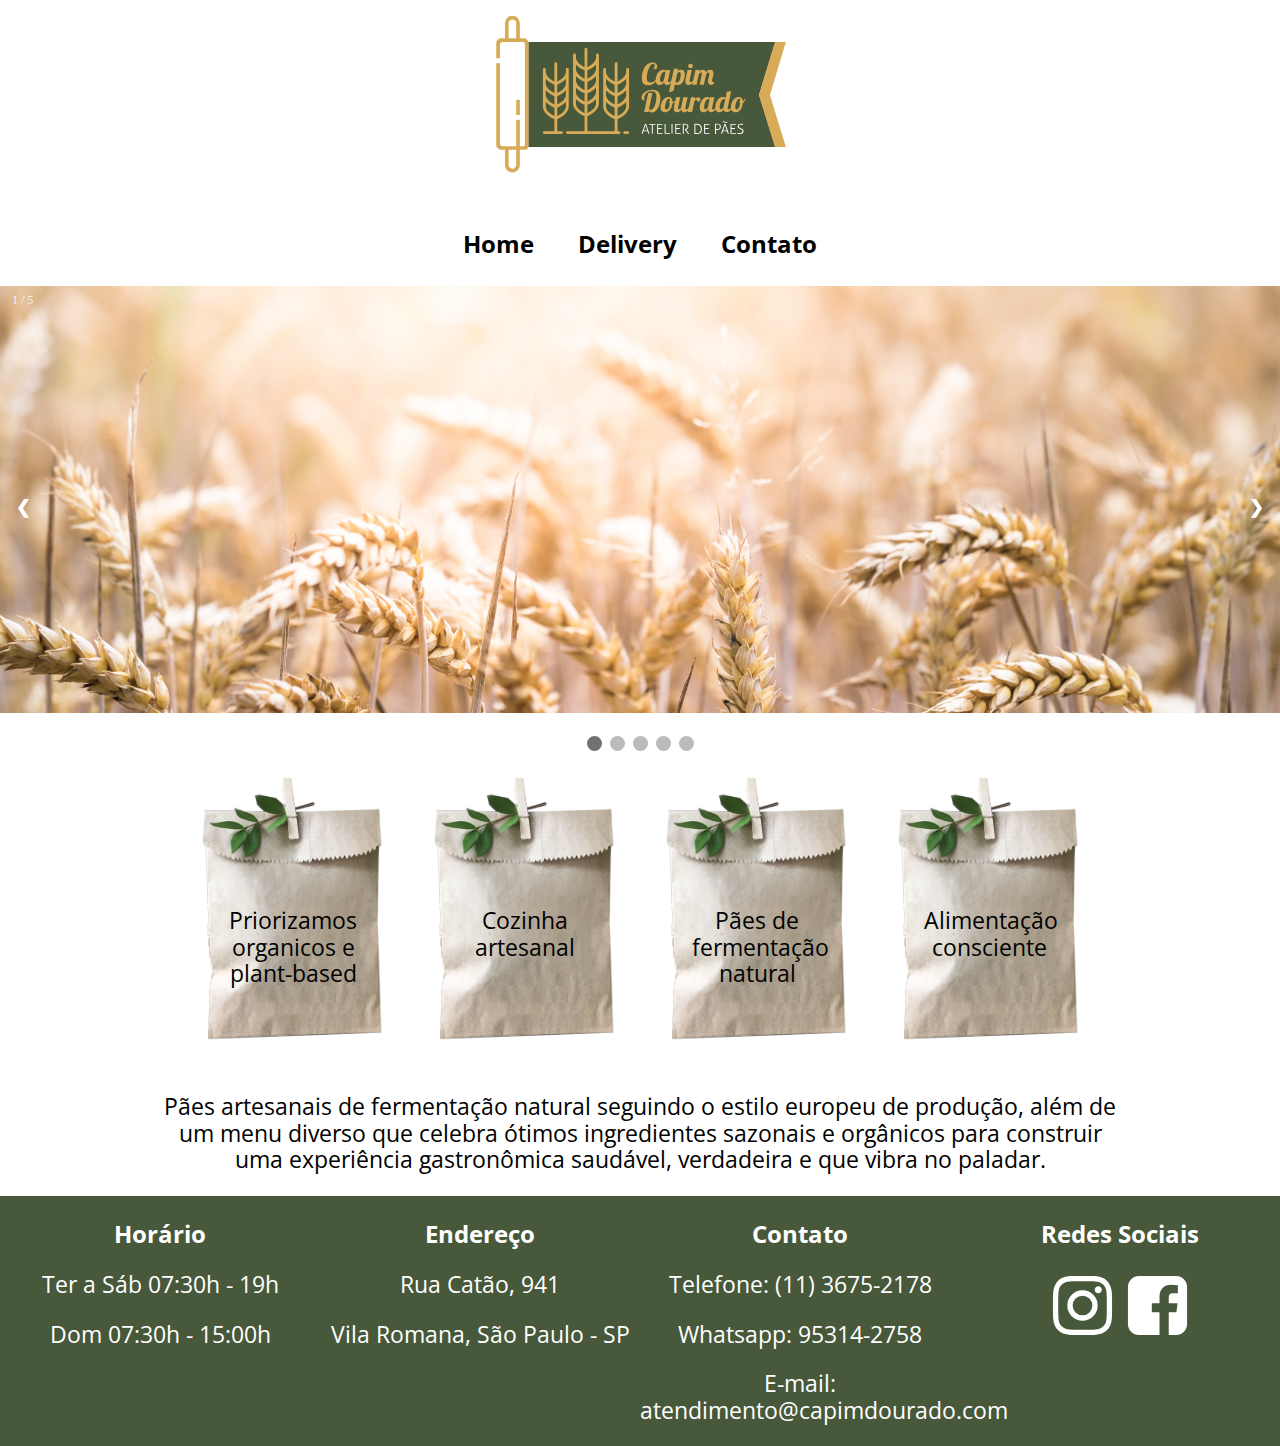
==== commit d612d900: "<!--pages--> versão quarentena" ====
--- a/index.html
+++ b/index.html
@@ -34,11 +34,11 @@
             </button>
             <ul>
                 <li><a href="index.html"><strong> Home </strong></a> </li>
-                <li><a href="capim-dourado.html"><strong> Capim Dourado </strong></a></li>
+                <!-- <li><a href="capim-dourado.html"><strong> Capim Dourado </strong></a></li> -->
                 <li><a href="delivery.html"><strong> Delivery </strong></a></li>
-                <li><a href="restaurante.html"><strong> O Restaurante </strong></a></li>
-                <li><a href="eventos.html"><strong> Eventos </strong></a></li>
-                <li><a href="food-service.html"><strong> Food Service </strong></a></li>
+                <!-- <li><a href="restaurante.html"><strong> O Restaurante </strong></a></li> -->
+                <!-- <li><a href="eventos.html"><strong> Eventos </strong></a></li> -->
+                <!-- <li><a href="food-service.html"><strong> Food Service </strong></a></li> -->
                 <li><a href="contato.html"><strong> Contato </strong></a></li>
             </ul>
         </nav>
--- a/capim-dourado.css
+++ b/capim-dourado.css
@@ -89,7 +89,7 @@
    position: relative;
    border: none;
    margin: 0;
-   padding: 0;
+   padding: 18px 0 0 0;
    font-size: 1rem;
    line-height: 1;
    background: transparent;
@@ -127,7 +127,7 @@
  /* expanded */
  #main-nav.expanded ul {
    display: block;
-   max-height: 200px;
+   max-height: 220px;
    opacity: 1;
  }
 
--- a/capimdouradodesktop.css
+++ b/capimdouradodesktop.css
@@ -76,6 +76,7 @@
   top: 48%;
   width: 65%;
   left: 18%;
+}
 /* Delivery */
 
 /* icone do whatsapp */
@@ -87,8 +88,8 @@
   color: #2D9139;
 }
 .icone-whats-delivery{
-  height: 8em;
-  width: 8em;
+  height: 7em;
+  width: 7em;
 }
 
 /* Eventos */
--- a/capimdouradotablet.css
+++ b/capimdouradotablet.css
@@ -73,8 +73,8 @@
     color: #2D9139;
   }
   .icone-whats-delivery{
-    height: 6em;
-    width: 6em;
+    height: 5em;
+    width: 5em;
   }
   
 /* Contato */
--- a/capimdouradocelular.css
+++ b/capimdouradocelular.css
@@ -69,8 +69,8 @@
 }
 
 .icone-whats-delivery{
-  height: 4em;
-  width: 4em;
+  height: 3em;
+  width: 3em;
 }
 
 /* Contato */
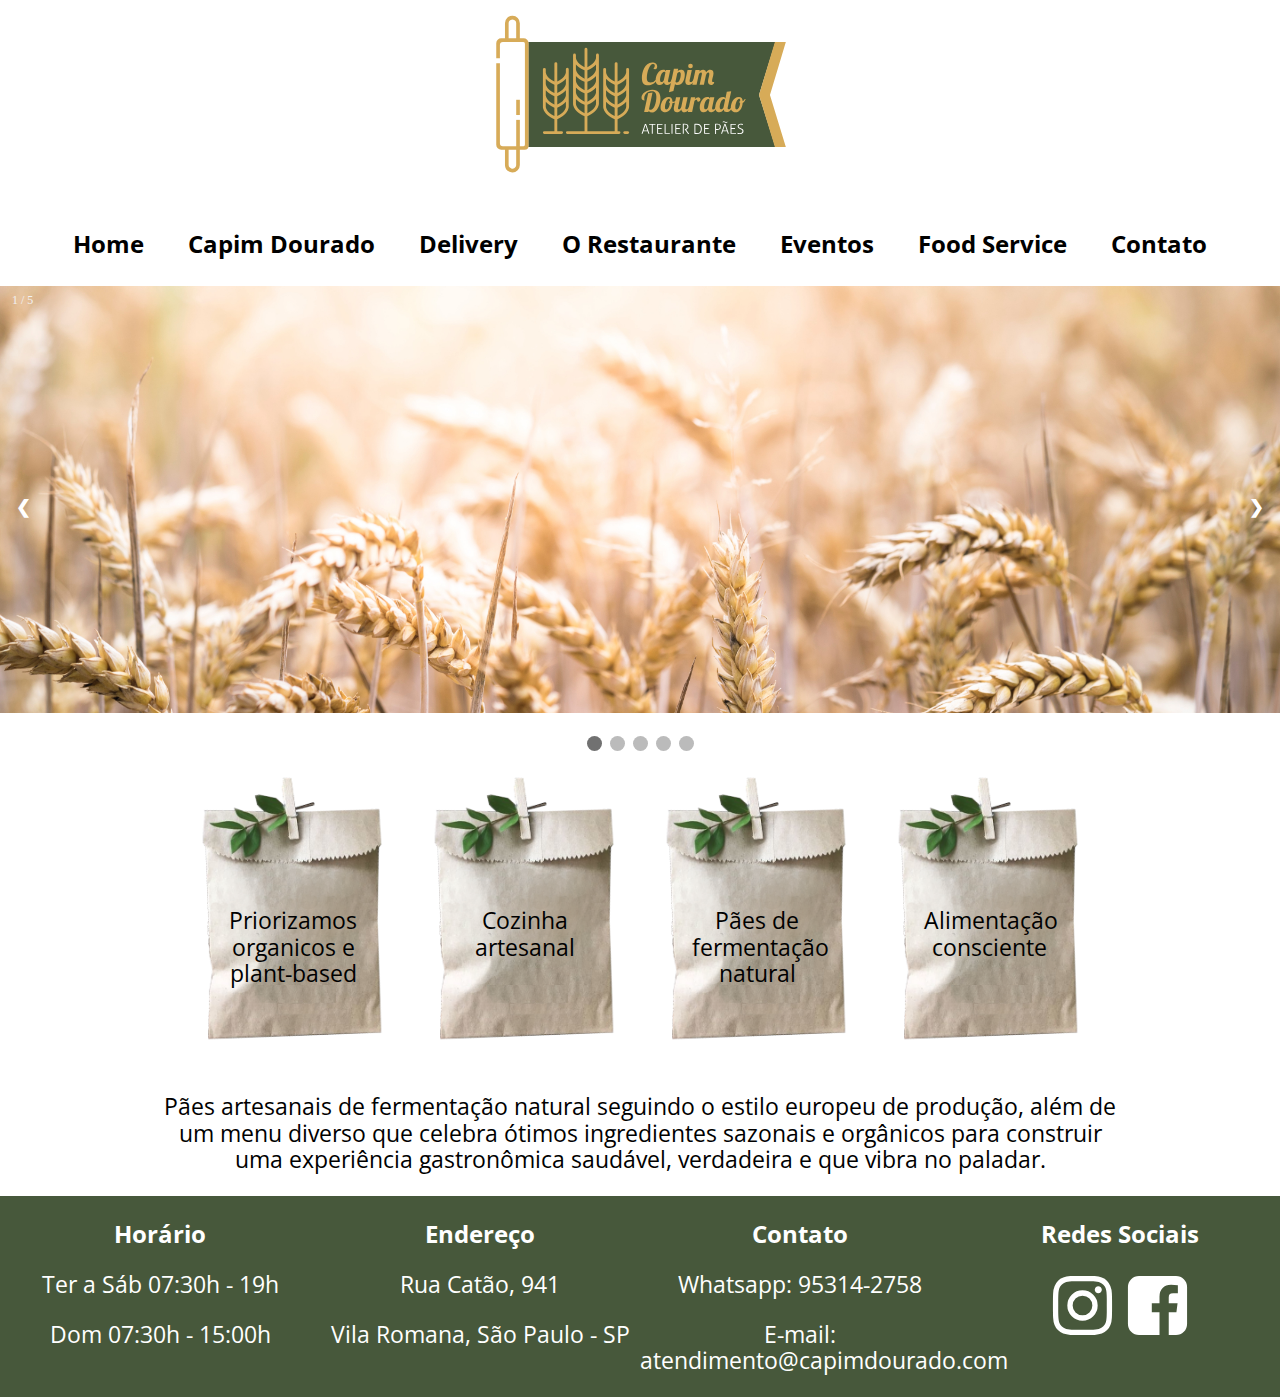
==== commit a42a5155: "Tirei versão 1 carrossel-delivery" ====
--- a/index.html
+++ b/index.html
@@ -34,11 +34,11 @@
             </button>
             <ul>
                 <li><a href="index.html"><strong> Home </strong></a> </li>
-                <!-- <li><a href="capim-dourado.html"><strong> Capim Dourado </strong></a></li> -->
+                <li><a href="capim-dourado.html"><strong> Capim Dourado </strong></a></li>
                 <li><a href="delivery.html"><strong> Delivery </strong></a></li>
-                <!-- <li><a href="restaurante.html"><strong> O Restaurante </strong></a></li> -->
-                <!-- <li><a href="eventos.html"><strong> Eventos </strong></a></li> -->
-                <!-- <li><a href="food-service.html"><strong> Food Service </strong></a></li> -->
+                <li><a href="restaurante.html"><strong> O Restaurante </strong></a></li>
+                <li><a href="eventos.html"><strong> Eventos </strong></a></li>
+                <li><a href="food-service.html"><strong> Food Service </strong></a></li>
                 <li><a href="contato.html"><strong> Contato </strong></a></li>
             </ul>
         </nav>
@@ -152,7 +152,7 @@
             </div>
             <div class="footer-item">
                 <h3> Contato </h3>
-                <p> Telefone: (11) 3675-2178 </p>
+                <!-- <p> Telefone: (11) 3675-2178 </p> -->
                 <p> Whatsapp: 95314-2758 </p>
                 <p> E-mail: atendimento@capimdourado.com </p>
             </div>
--- a/capim-dourado.css
+++ b/capim-dourado.css
@@ -1,3 +1,4 @@
+
 @charset "utf-8";
 /* fold and unfold */
 /* ctrl + k + 0/1/2/3/4 */
@@ -251,3 +252,4 @@
   from {opacity: .4}
   to {opacity: 1}
 }
+
--- a/capimdouradodesktop.css
+++ b/capimdouradodesktop.css
@@ -168,4 +168,5 @@
   margin: 0 5% 2%;
 }
 
-}+}
+
--- a/capimdouradotablet.css
+++ b/capimdouradotablet.css
@@ -124,4 +124,4 @@
   margin: 0.5em;
 }
 
-  }+}--- a/capimdouradocelular.css
+++ b/capimdouradocelular.css
@@ -118,6 +118,4 @@
 
 fieldset > p{
 margin: 0.5em;
-}
-
 }